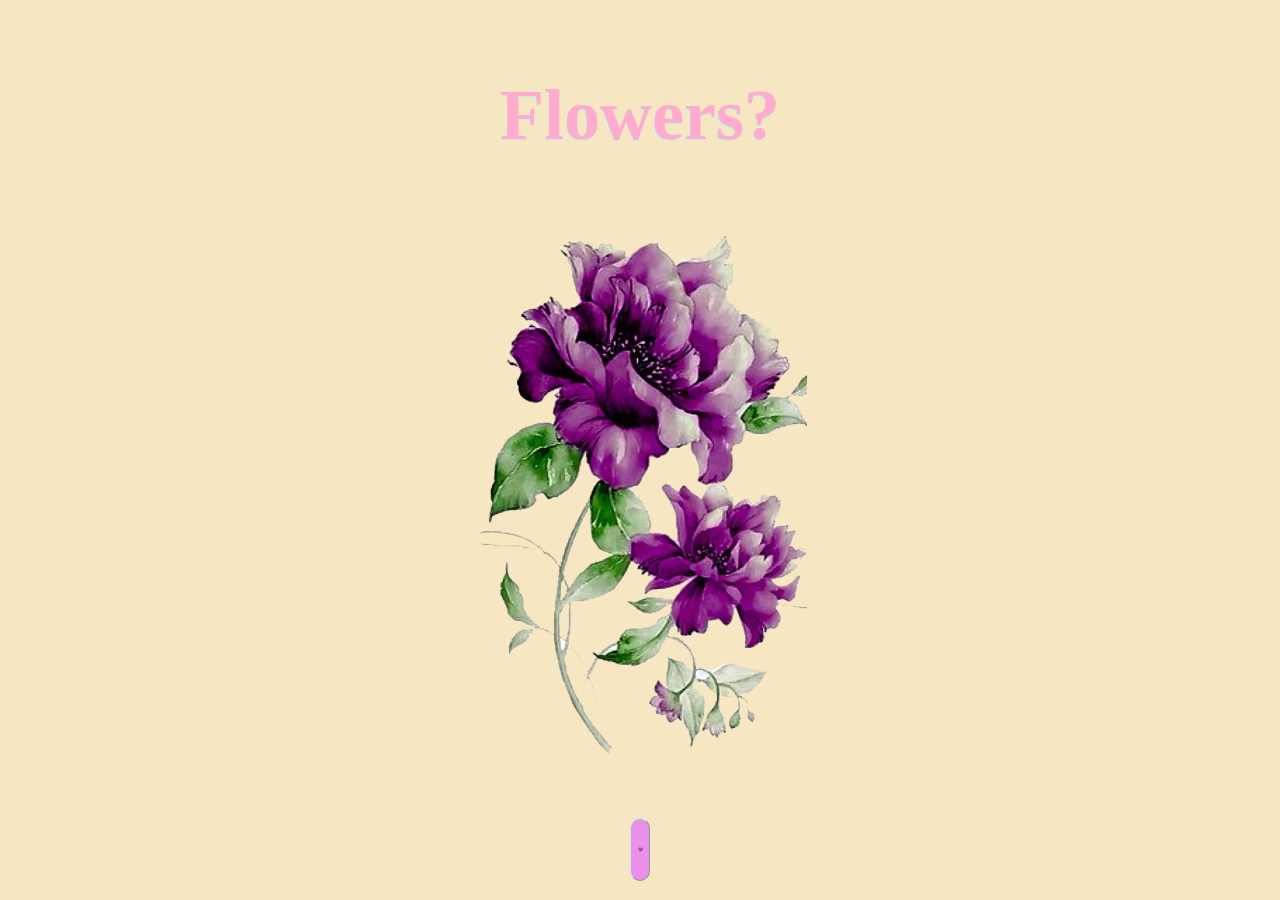
==== Valentines.html @ 3a62de11 "final commit" ====
<!DOCTYPE html>
<html>
    <head>
        <meta name="viewport" content="width-device-width, initial-scale=10">
        <link rel="stylesheet" href="style2.css">
    </head>
    <style>
    </style>
    <body>
        <div class="headcon">
            
            <div>
                <h1>
                    Flowers?
                </h1>
            </div>
        </div>
        <div style="height: 3vh;"></div>
        <!-- <div id="container">
            <div id=flip>
                <div><div>you?</div></div>
                <div><div>for</div></div>
                <div><div>Flowers</div></div>
            </div>
        </div> -->
            <img src="Flower.png" alt="LilacFlower" class="imager">
            <div class="buttoncon">
                <button class="backbutton" type="button" onclick="window.location.href='index.html';">💜</button>
            </div>
    </body>
</html>
---- style2.css ----
body {
  background-color: #F6E6C2;
  margin:0px;
  font-family:'Roboto';
  text-align:center;
}

h1 {
  font-size: 8vh;
  display: block;
  margin-left: auto;
  margin-right: auto;
  padding-top: 2%;
  color: #FFAACF;
  text-shadow: -0.5px 0.5px #B9F3E4;
}
.imager {
    height: 58vh;
    animation: growflower 5s;
}

img {
    display: block;
    margin-left: auto;
    margin-right: auto;
    top: 10%;
}
        @keyframes growflower {
    0% {height: 0;}
}

.buttoncon {
  padding-top: 5%;
  text-align: center;
}

.backbutton {
  width: 5em;
  height: 7vh;
  font-size: 4px;
  text-align: center;
  border-color: #B9F3E4;
  border-width: 1px;
  background-color: #EA8FEA;
  border-radius: 10px;
  animation-name: buttonanimation;
  animation-duration: 1s;
  transition: 0.5s;
}

.backbutton:hover {
  background-color: rgb(190, 43, 43);
}
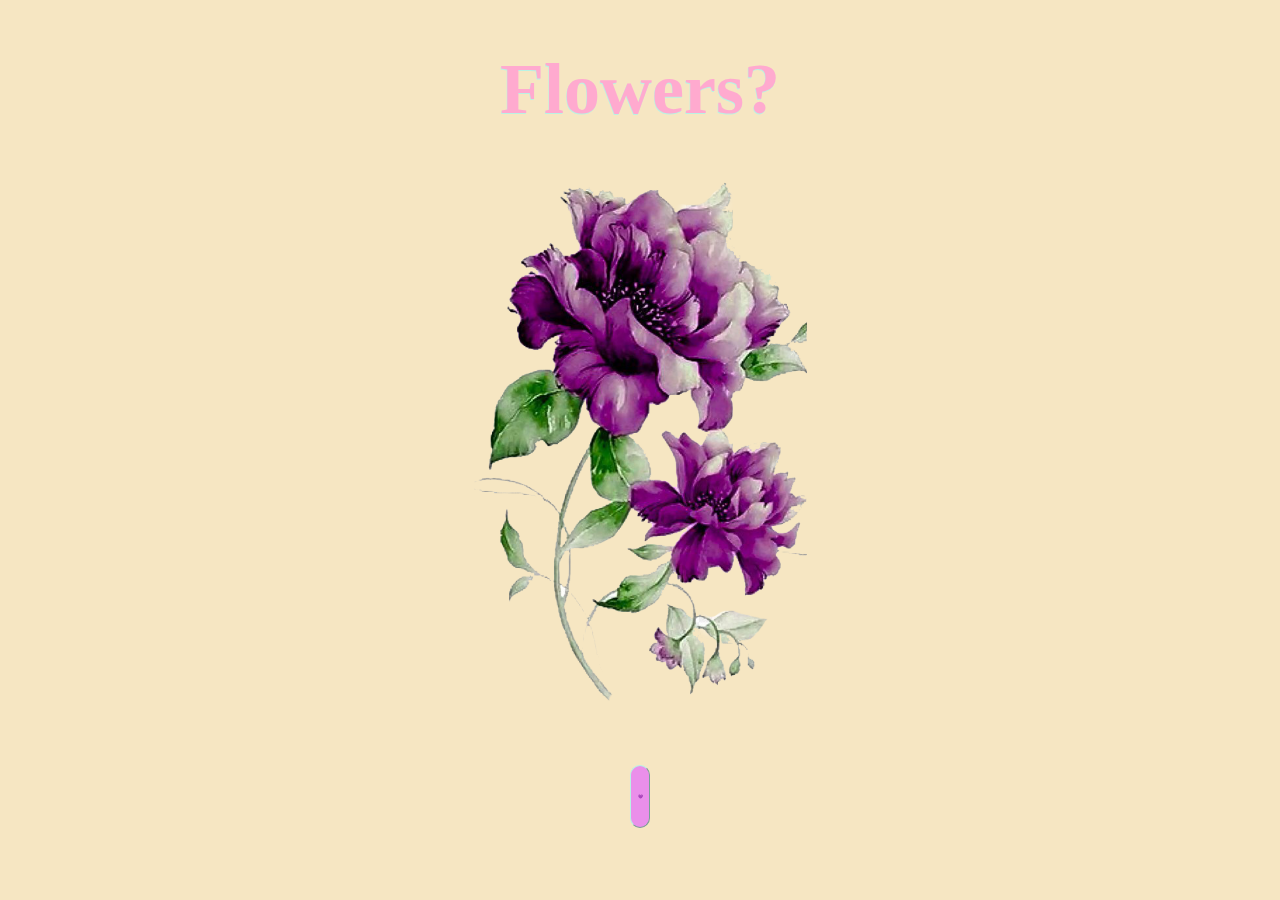
==== commit 69ba074a: "Final Commitment" ====
--- a/Valentines.html
+++ b/Valentines.html
@@ -1,31 +1,22 @@
-<!DOCTYPE html>
-<html>
-    <head>
-        <meta name="viewport" content="width-device-width, initial-scale=10">
-        <link rel="stylesheet" href="style2.css">
-    </head>
-    <style>
-    </style>
-    <body>
-        <div class="headcon">
-            
-            <div>
-                <h1>
-                    Flowers?
-                </h1>
-            </div>
-        </div>
-        <div style="height: 3vh;"></div>
-        <!-- <div id="container">
-            <div id=flip>
-                <div><div>you?</div></div>
-                <div><div>for</div></div>
-                <div><div>Flowers</div></div>
-            </div>
-        </div> -->
-            <img src="Flower.png" alt="LilacFlower" class="imager">
-            <div class="buttoncon">
-                <button class="backbutton" type="button" onclick="window.location.href='index.html';">💜</button>
-            </div>
-    </body>
+<!DOCTYPE html>
+<html>
+    <head>
+        <meta name="viewport" content="width-device-width, initial-scale=10">
+        <link rel="stylesheet" href="style2.css">
+    </head>
+    <style>
+    </style>
+    <body>
+        <div class="headcon">
+            <div>
+                <h1>
+                    Flowers?
+                </h1>
+            </div>
+        </div>
+            <img src="Flower.png" alt="LilacFlower" class="imager">
+            <div class="buttoncon">
+                <button class="backbutton" type="button" onclick="window.location.href='index.html';">💜</button>
+            </div>
+    </body>
 </html>--- a/style2.css
+++ b/style2.css
@@ -1,53 +1,52 @@
-body {
-  background-color: #F6E6C2;
-  margin:0px;
-  font-family:'Roboto';
-  text-align:center;
-}
-
-h1 {
-  font-size: 8vh;
-  display: block;
-  margin-left: auto;
-  margin-right: auto;
-  padding-top: 2%;
-  color: #FFAACF;
-  text-shadow: -0.5px 0.5px #B9F3E4;
-}
-.imager {
-    height: 58vh;
-    animation: growflower 5s;
-}
-
-img {
-    display: block;
-    margin-left: auto;
-    margin-right: auto;
-    top: 10%;
-}
-        @keyframes growflower {
-    0% {height: 0;}
-}
-
-.buttoncon {
-  padding-top: 5%;
-  text-align: center;
-}
-
-.backbutton {
-  width: 5em;
-  height: 7vh;
-  font-size: 4px;
-  text-align: center;
-  border-color: #B9F3E4;
-  border-width: 1px;
-  background-color: #EA8FEA;
-  border-radius: 10px;
-  animation-name: buttonanimation;
-  animation-duration: 1s;
-  transition: 0.5s;
-}
-
-.backbutton:hover {
-  background-color: rgb(190, 43, 43);
+body {
+  background-color: #F6E6C2;
+  margin:0px;
+  font-family:'Roboto';
+  text-align:center;
+}
+
+h1 {
+  font-size: 8vh;
+  display: block;
+  margin-left: auto;
+  margin-right: auto;
+  color: #FFAACF;
+  text-shadow: -0.5px 0.5px #B9F3E4;
+}
+.imager {
+    height: 58vh;
+    animation: growflower 5s;
+}
+
+img {
+    display: block;
+    margin-left: auto;
+    margin-right: auto;
+    top: 10%;
+}
+        @keyframes growflower {
+    0% {height: 0;}
+}
+
+.buttoncon {
+  padding-top: 5%;
+  text-align: center;
+}
+
+.backbutton {
+  width: 5em;
+  height: 7vh;
+  font-size: 4px;
+  text-align: center;
+  border-color: #B9F3E4;
+  border-width: 1px;
+  background-color: #EA8FEA;
+  border-radius: 10px;
+  animation-name: buttonanimation;
+  animation-duration: 1s;
+  transition: 0.5s;
+}
+
+.backbutton:hover {
+  background-color: rgb(190, 43, 43);
 }